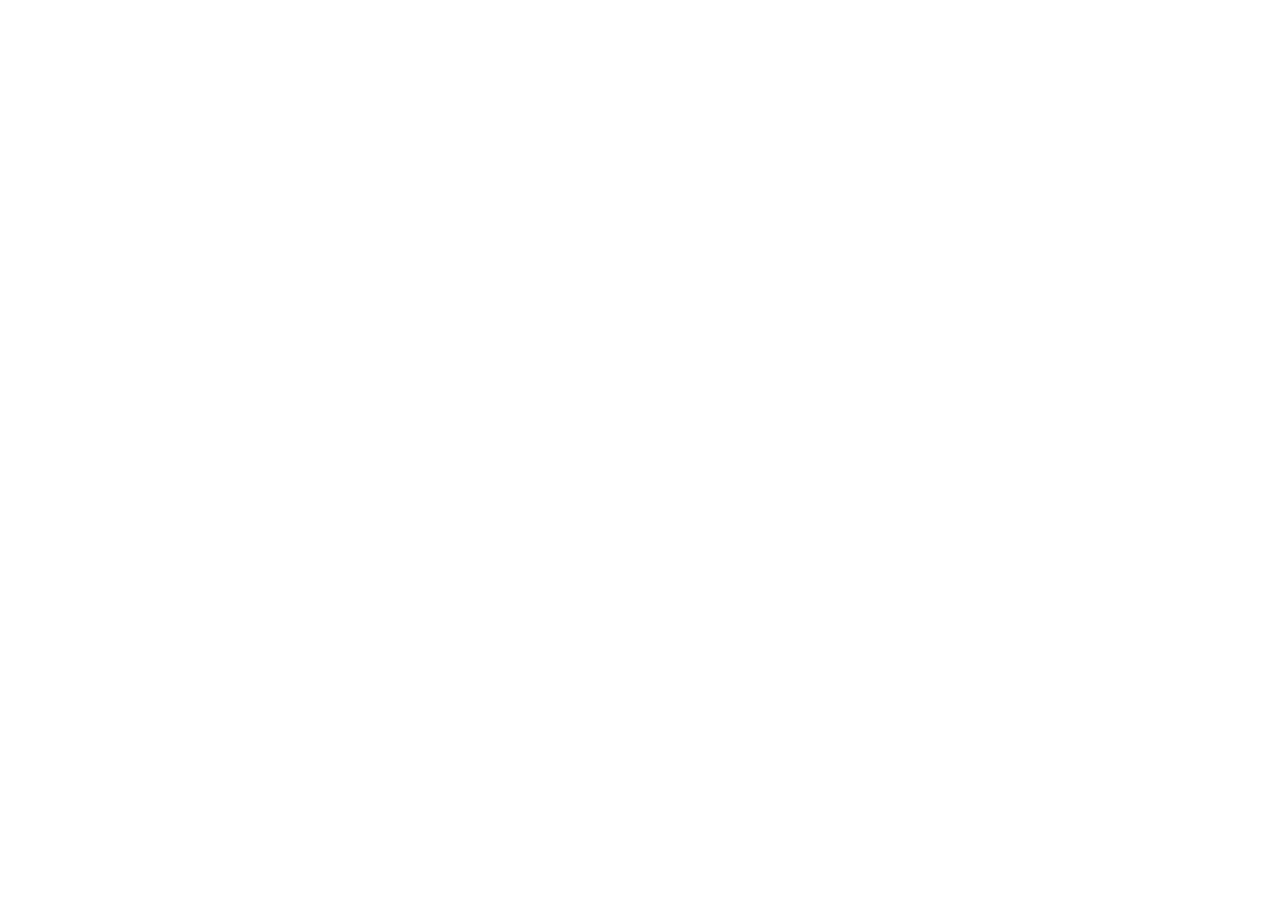
==== index_template.html @ ea65ee20 "first commit. add all blank template files and readme." ====
<!DOCTYPE html>
<html>
<head>

	<title></title>
	<!-- for bootstraps mobile first touch zoom accuracy -->
	<meta charset="utf-8" name="viewport" content="width=device-width, initial-scale=1">
	

	<!-- jQuery library -->
	<script src="https://ajax.googleapis.com/ajax/libs/jquery/1.12.4/jquery.min.js"></script>
	
	<!-- bootstrap library-->	
	<link rel="stylesheet" href="https://maxcdn.bootstrapcdn.com/bootstrap/3.3.7/css/bootstrap.min.css">

	<!-- local css file -->
	<link rel="stylesheet" type="text/css" href="style.css">
	<link type="text/css" src="style.css">
	<script src="ext.js"></script>
	
</head>
<body>

</body>

</html>
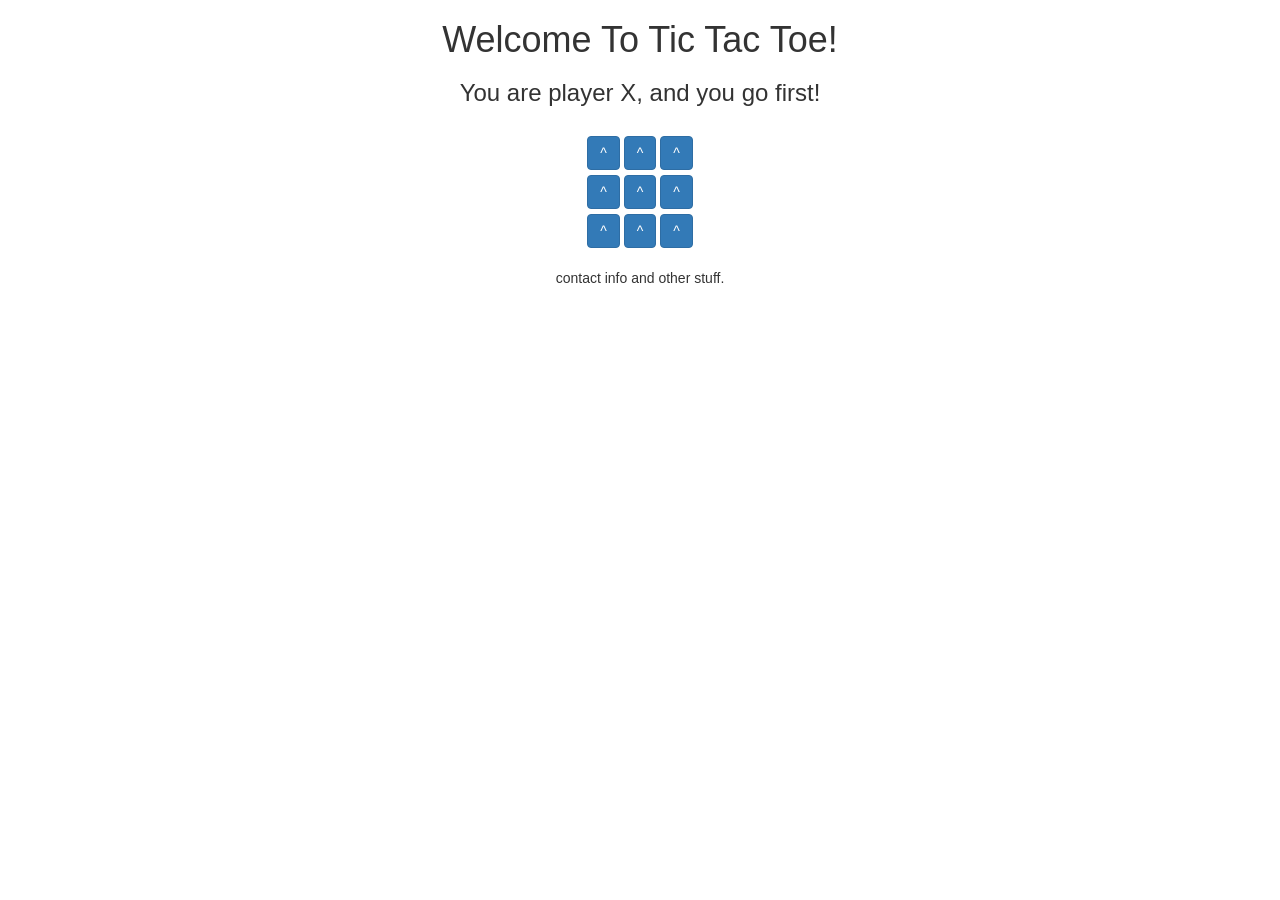
==== commit 4c8cdf04: "updated html and JS files. button onclick event causing problems" ====
--- a/index_template.html
+++ b/index_template.html
@@ -2,25 +2,55 @@
 <html>
 <head>
 
-	<title></title>
+	<title>Tic Tac Toe</title>
 	<!-- for bootstraps mobile first touch zoom accuracy -->
 	<meta charset="utf-8" name="viewport" content="width=device-width, initial-scale=1">
 	
-
-	<!-- jQuery library -->
-	<script src="https://ajax.googleapis.com/ajax/libs/jquery/1.12.4/jquery.min.js"></script>
+	<!-- bootstrap library-->
+	<link rel="stylesheet" href="https://maxcdn.bootstrapcdn.com/bootstrap/3.3.7/css/bootstrap.min.css">
 	
-	<!-- bootstrap library-->	
-	<link rel="stylesheet" href="https://maxcdn.bootstrapcdn.com/bootstrap/3.3.7/css/bootstrap.min.css">
-
-	<!-- local css file -->
+	<!-- local css file --> 
 	<link rel="stylesheet" type="text/css" href="style.css">
-	<link type="text/css" src="style.css">
+	
 	<script src="ext.js"></script>
 	
 </head>
 <body>
-
+	<div class="text-center">
+		<header>
+			<h1>Welcome To Tic Tac Toe!</h1>
+			<h3>You are player X, and you go first!</h3>
+		</header>
+		<br/>
+		
+		<div class="row rowShift">
+			<div class= "col-md-6 col-md-offset-3">
+				<a type="button" class="btn btn-primary" onclick="clicked(buttons.indexOf(this))">^</a>
+				<a type="button" class="btn btn-primary">^</a>
+				<a type="button" class="btn btn-primary">^</a>
+			</div>
+		</div>
+		
+		<div class="row rowShift">
+			<div class= "col-md-6 col-md-offset-3">
+				<a type="button" class="btn btn-primary">^</a>
+				<a type="button" class="btn btn-primary">^</a>
+				<a type="button" class="btn btn-primary">^</a>
+			</div>
+		</div>
+		
+		<div class="row">
+			<div class= "col-md-6 col-md-offset-3">
+				<a type="button" class="btn btn-primary">^</a>
+				<a type="button" class="btn btn-primary">^</a>
+				<a type="button" class="btn btn-primary">^</a>
+			</div>
+		</div>
+		<br>
+		<footer>contact info and other stuff.</footer>
+	</div>
+	
+	
 </body>
 
 </html>
--- a/style.css
+++ b/style.css
@@ -0,0 +1,3 @@
+.rowShift {
+	margin-bottom: 5px;
+}
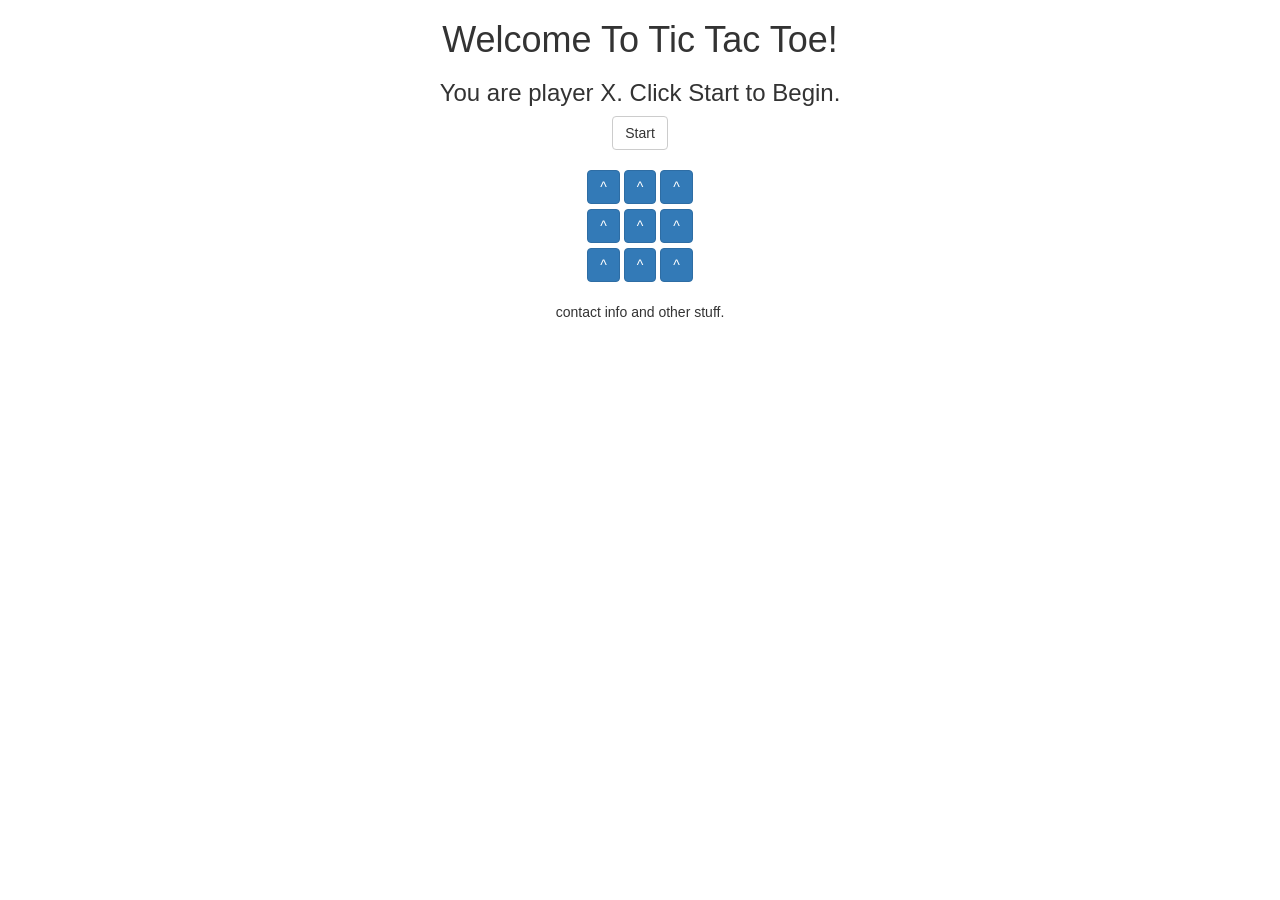
==== commit 172d4735: "added a start button that begins the game and changes to a reset button. Works as desired. Now code " ====
--- a/index_template.html
+++ b/index_template.html
@@ -19,31 +19,32 @@
 	<div class="text-center">
 		<header>
 			<h1>Welcome To Tic Tac Toe!</h1>
-			<h3>You are player X, and you go first!</h3>
+			<h3>You are player X. Click Start to Begin.</h3>
+			<a type="button" class="btn btn-default" id="start" onclick="start(this)">Start</a>
 		</header>
 		<br/>
 		
 		<div class="row rowShift">
 			<div class= "col-md-6 col-md-offset-3">
-				<a type="button" class="btn btn-primary" onclick="clicked(buttons.indexOf(this))">^</a>
-				<a type="button" class="btn btn-primary">^</a>
-				<a type="button" class="btn btn-primary">^</a>
+				<a type="button" class="btn btn-primary" onclick="clicked(this)">^</a>
+				<a type="button" class="btn btn-primary" onclick="clicked(this)">^</a>
+				<a type="button" class="btn btn-primary" onclick="clicked(this)">^</a>
 			</div>
 		</div>
 		
 		<div class="row rowShift">
 			<div class= "col-md-6 col-md-offset-3">
-				<a type="button" class="btn btn-primary">^</a>
-				<a type="button" class="btn btn-primary">^</a>
-				<a type="button" class="btn btn-primary">^</a>
+				<a type="button" class="btn btn-primary" onclick="clicked(this)">^</a>
+				<a type="button" class="btn btn-primary" onclick="clicked(this)">^</a>
+				<a type="button" class="btn btn-primary" onclick="clicked(this)">^</a>
 			</div>
 		</div>
 		
 		<div class="row">
 			<div class= "col-md-6 col-md-offset-3">
-				<a type="button" class="btn btn-primary">^</a>
-				<a type="button" class="btn btn-primary">^</a>
-				<a type="button" class="btn btn-primary">^</a>
+				<a type="button" class="btn btn-primary" onclick="clicked(this)">^</a>
+				<a type="button" class="btn btn-primary" onclick="clicked(this)">^</a>
+				<a type="button" class="btn btn-primary" onclick="clicked(this)">^</a>
 			</div>
 		</div>
 		<br>
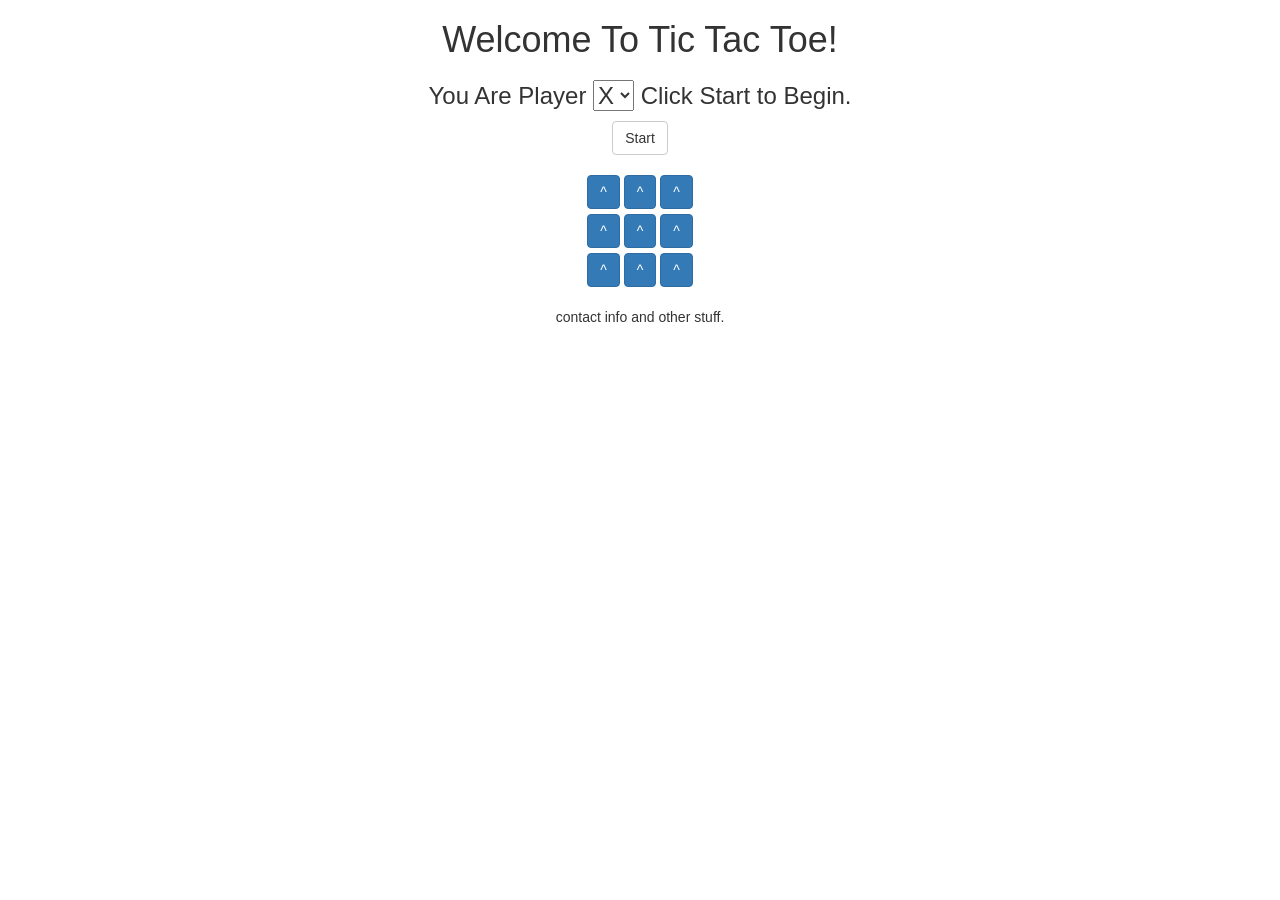
==== commit a5b8e5a9: "added drop down selector with X and O choice" ====
--- a/index_template.html
+++ b/index_template.html
@@ -19,7 +19,7 @@
 	<div class="text-center">
 		<header>
 			<h1>Welcome To Tic Tac Toe!</h1>
-			<h3>You are player X. Click Start to Begin.</h3>
+			<h3>You Are Player <select><option id="playerX">X</option><option id="playerO">O</option></select> Click Start to Begin.</h3>
 			<a type="button" class="btn btn-default" id="start" onclick="start(this)">Start</a>
 		</header>
 		<br/>
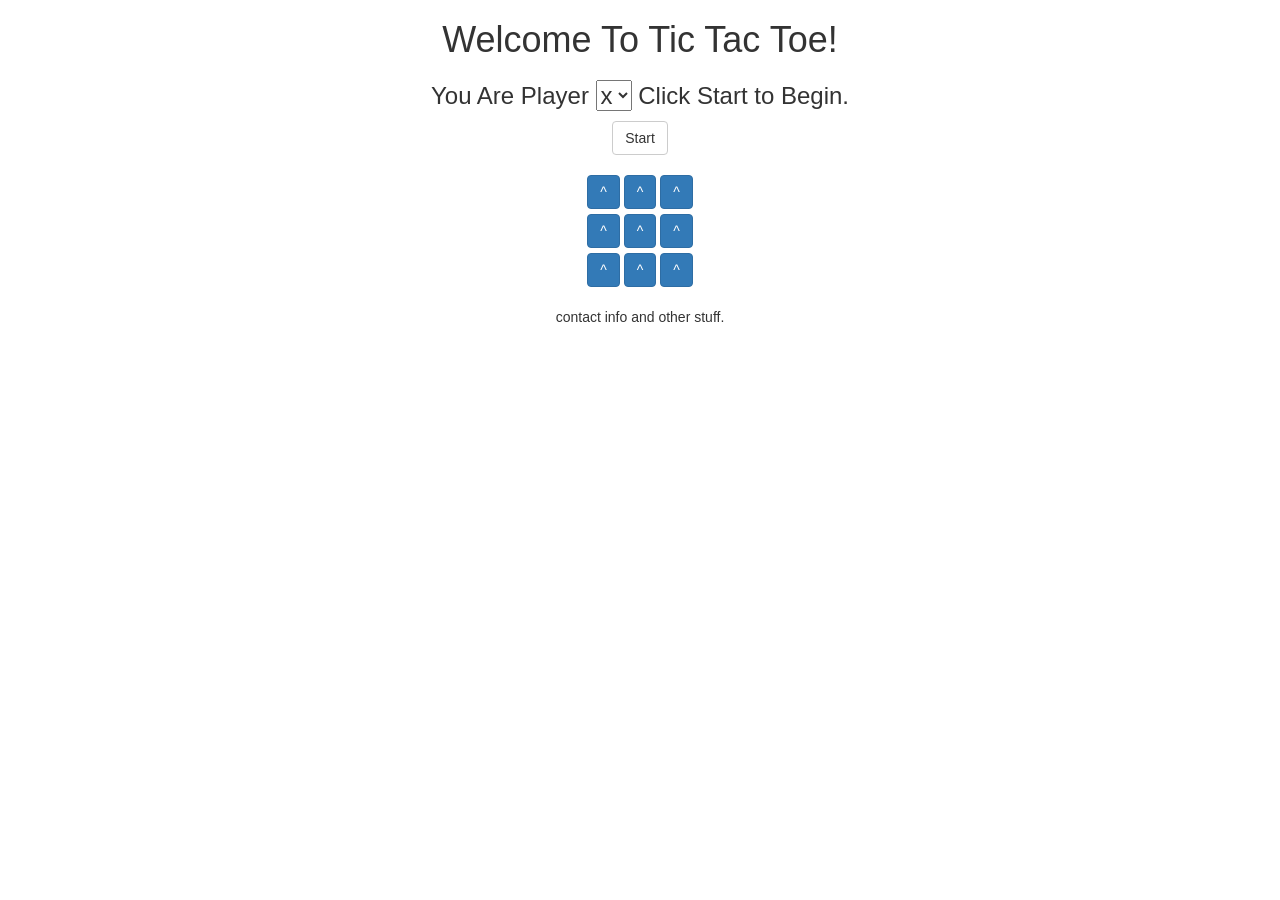
==== commit 9885efc2: "game takes into account player selection" ====
--- a/index_template.html
+++ b/index_template.html
@@ -19,7 +19,7 @@
 	<div class="text-center">
 		<header>
 			<h1>Welcome To Tic Tac Toe!</h1>
-			<h3>You Are Player <select><option id="playerX">X</option><option id="playerO">O</option></select> Click Start to Begin.</h3>
+			<h3>You Are Player <select id="userChar"><option>x</option><option>o</option></select> Click Start to Begin.</h3>
 			<a type="button" class="btn btn-default" id="start" onclick="start(this)">Start</a>
 		</header>
 		<br/>
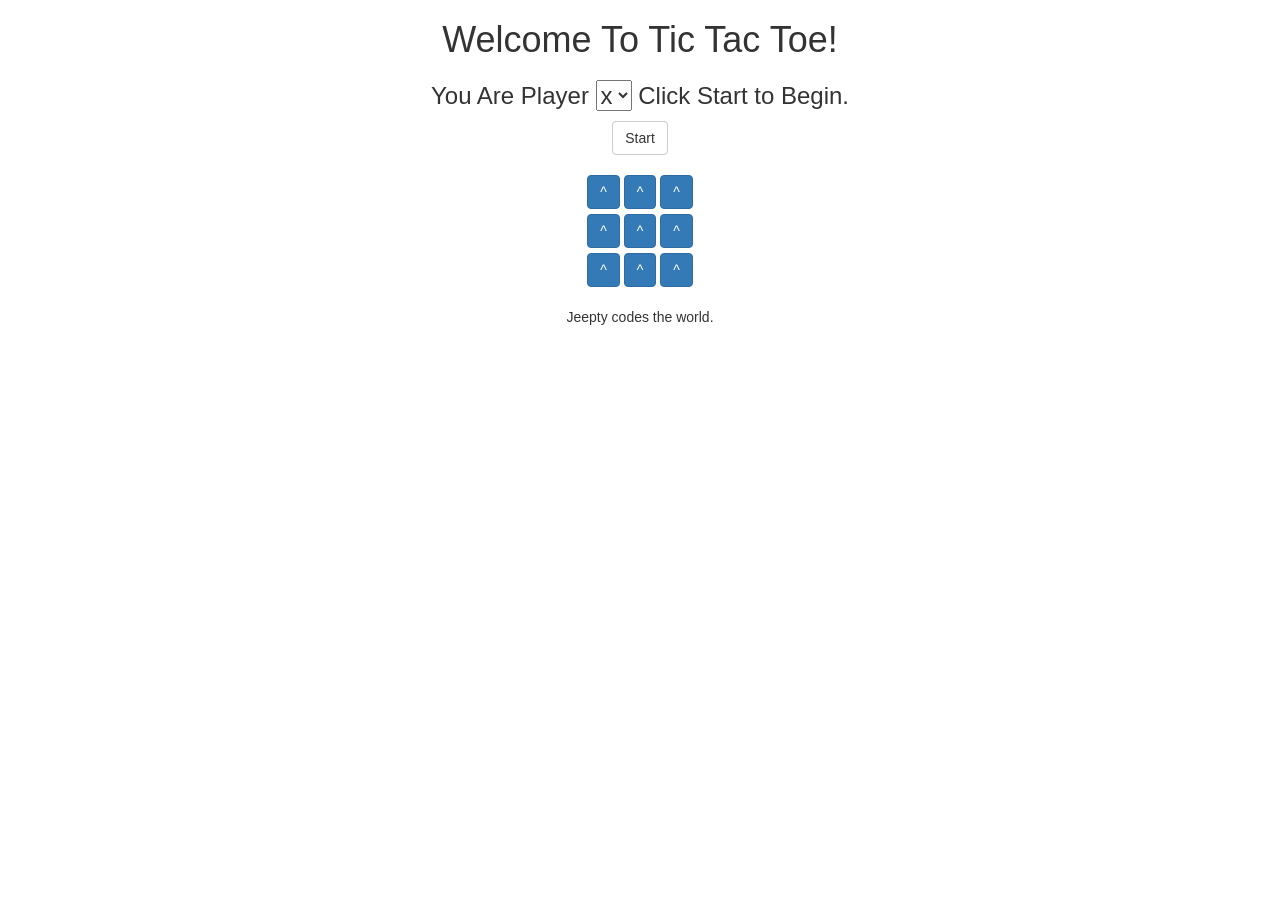
==== commit cd8bf2bd: "updated footer index.html" ====
--- a/index_template.html
+++ b/index_template.html
@@ -19,7 +19,7 @@
 	<div class="text-center">
 		<header>
 			<h1>Welcome To Tic Tac Toe!</h1>
-			<h3>You Are Player <select id="userChar"><option>x</option><option>o</option></select> Click Start to Begin.</h3>
+			<h3>You Are Player <select id="xOrO"><option>x</option><option>o</option></select> Click Start to Begin.</h3>
 			<a type="button" class="btn btn-default" id="start" onclick="start(this)">Start</a>
 		</header>
 		<br/>
@@ -48,7 +48,7 @@
 			</div>
 		</div>
 		<br>
-		<footer>contact info and other stuff.</footer>
+		<footer>Jeepty codes the world.</footer>
 	</div>
 	
 	
